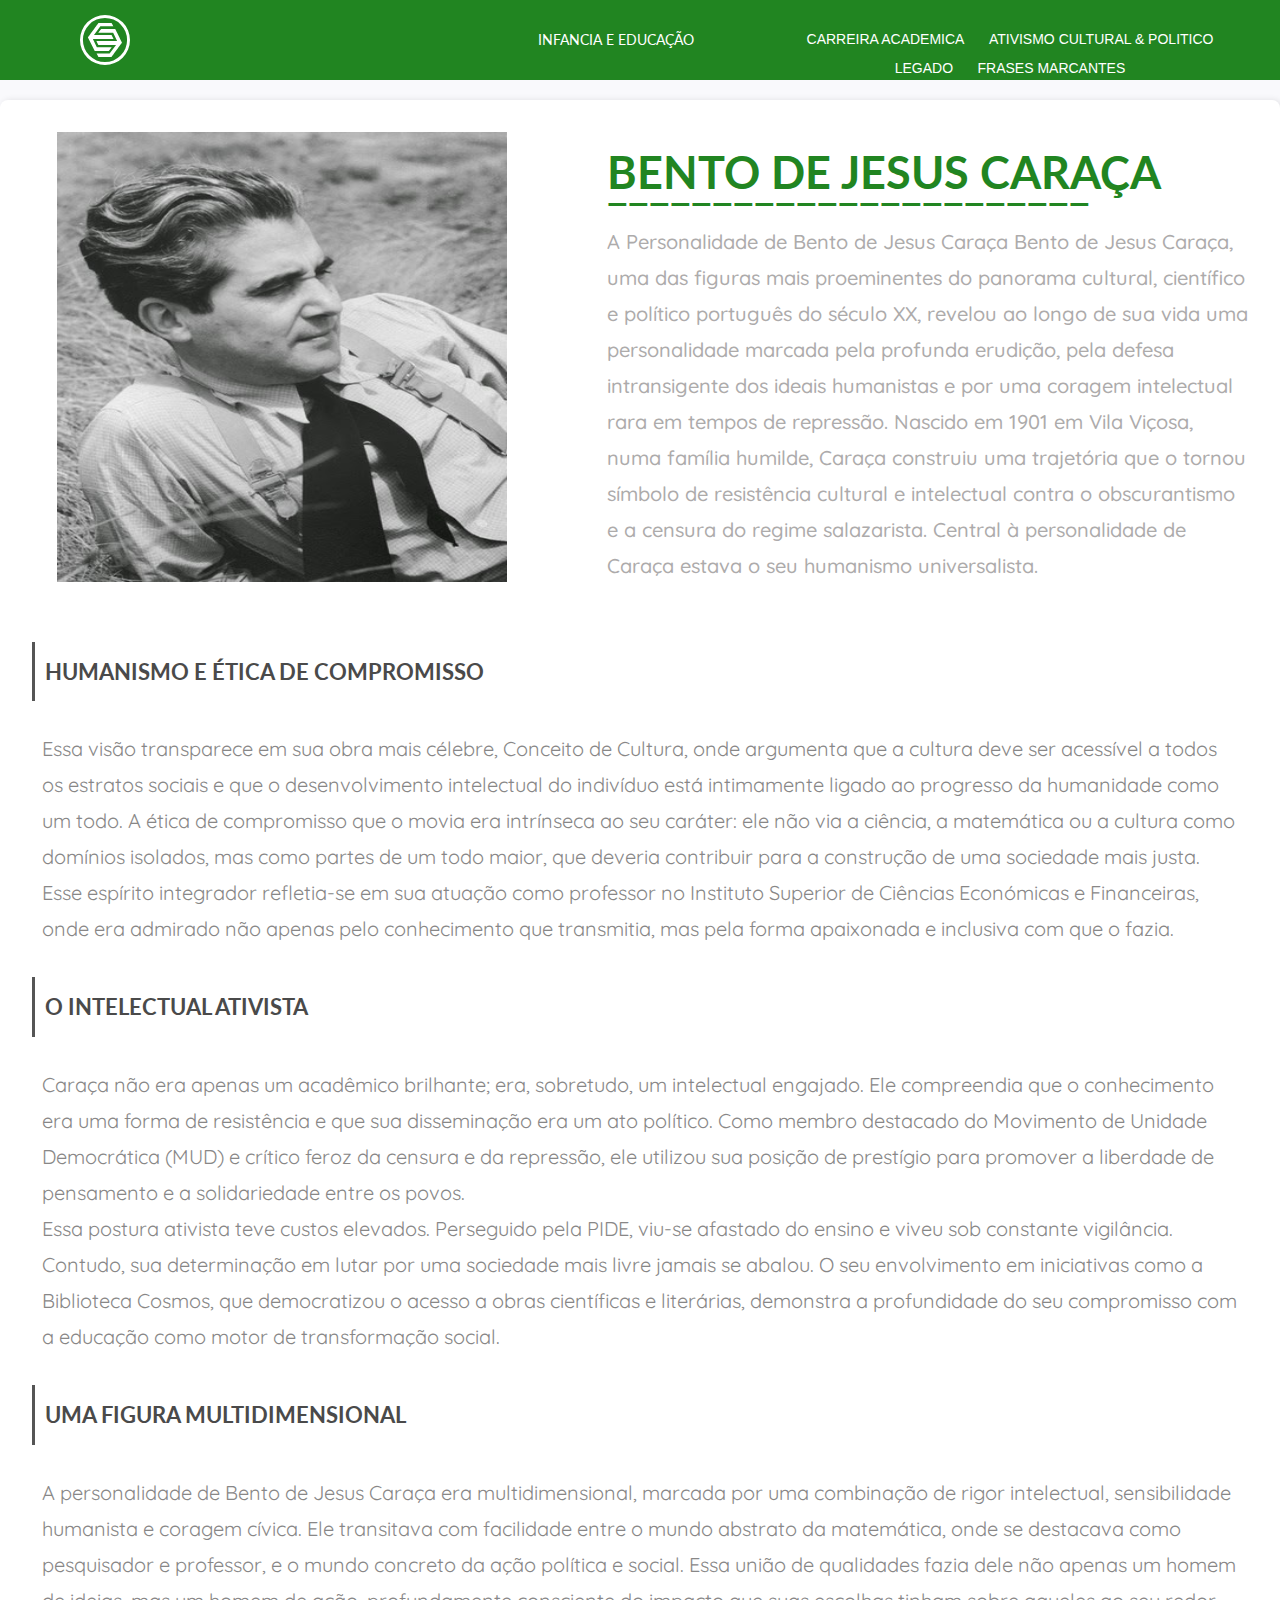
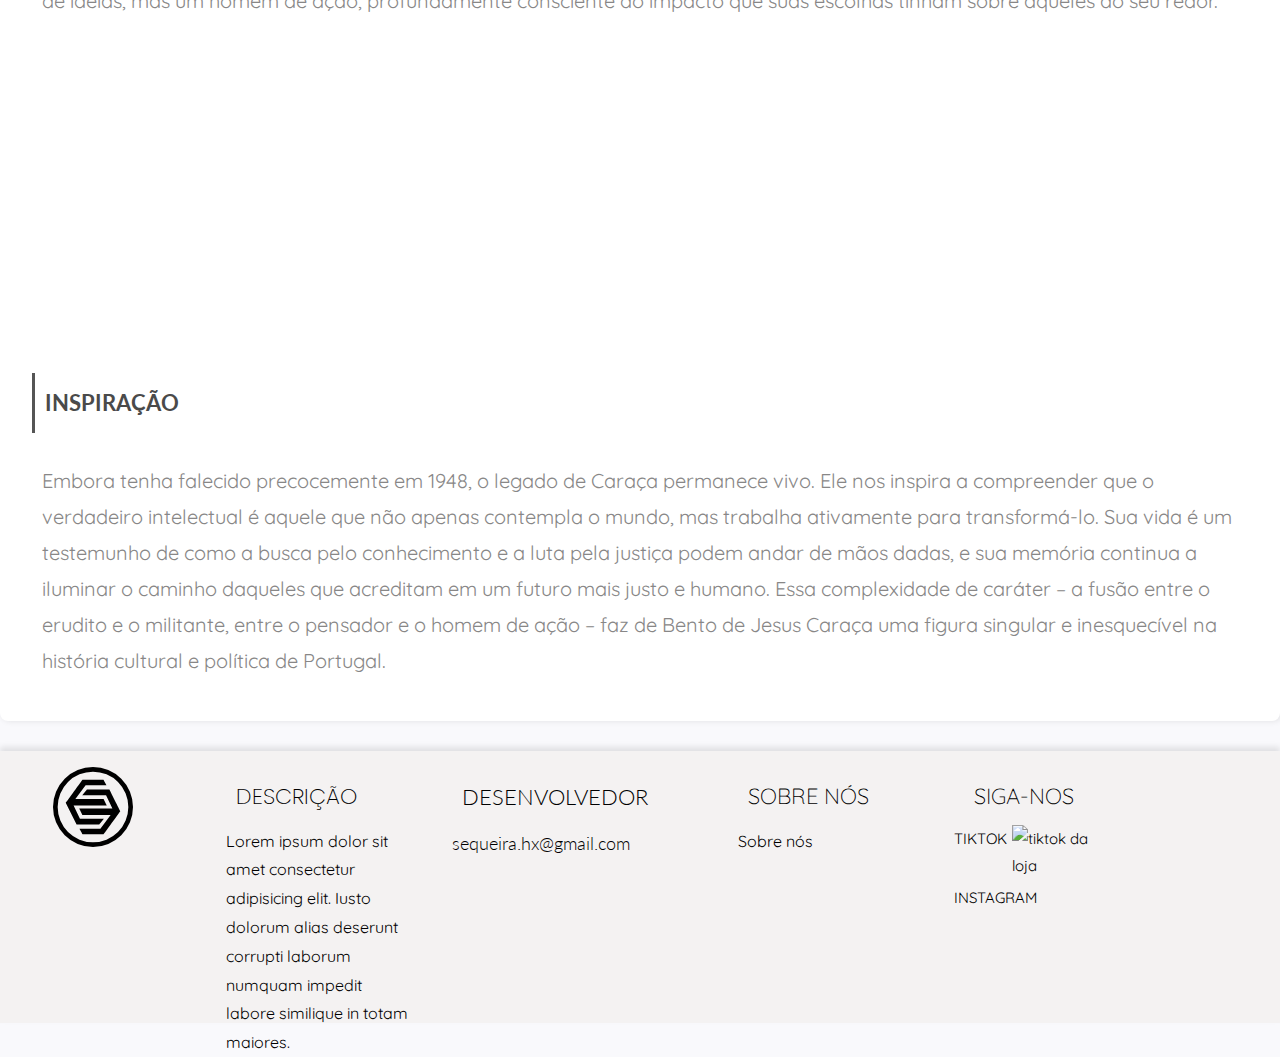
==== index.html @ 5d5126a0 "Add files via upload" ====
<!DOCTYPE html>
<html lang="pt">
<head>
    <meta charset="UTF-8">
    <meta name="viewport" content="width=device-width, initial-scale=1.0">
    <title>Bento de Jesus Caraça</title>
    <link rel="stylesheet" href="index.css">
     <link rel="shortcut icon" href="epbjc.svg" type="image/x-icon">
</head>
<body>
       

        <header id="header">
            <nav>  <p>
                <img id="cana" src="epbjc.svg" alt="">
            </p>  
           
                <div id="lar">
                  
                  
                    <ul>
                        <li class="dropdown">
                         <div id="in"><a href="#" class="dropbtn">INFANCIA E EDUCAÇÃO
                   
                        
                           
                  
                </a></div>   
                            <div class="dropdown-content">
                                <a href="5.html">INFANCIA</a>
                                <a href="6.html"> EDUCAÇÃO</a>
                            </div>
                        </li>


                        
                        <il class="cabeçario"> <a href="2.html">CARREIRA ACADEMICA</a></il>

                        <il class="cabeçario"> <a href="3.html" target="_top">ATIVISMO CULTURAL & POLITICO</a></il>

                        <il class="cabeçario"> <a href="4.html">LEGADO</a></il>

                        <il class="cabeçario"> <a href="sobre.html">FRASES MARCANTES</a></il>
                        
                </div> 
                 
                        
            </nav>
           
        </header>   
  
        <main>
            <section id="mam">
    <section id="pri"> 
        <img id="ha"  src="R.jpeg" alt="" height= 700px;      width= 500px;>
    

    
    </section>
        <div id="seg"> 
            <h1>BENTO DE JESUS  CARAÇA</h1>
           
            <h2>_______________________</h2>
     
 <p>
     A Personalidade de Bento de Jesus Caraça
     
     Bento de Jesus Caraça, uma das figuras mais proeminentes do panorama cultural,   científico e político português do século XX, revelou ao longo de sua vida uma personalidade marcada pela profunda erudição,  pela defesa intransigente dos ideais humanistas e por uma coragem intelectual rara em tempos de repressão.  Nascido em 1901 em Vila Viçosa, numa família humilde, Caraça construiu uma trajetória que o tornou símbolo de resistência cultural  e intelectual contra o obscurantismo e a censura do regime salazarista.
 

    Central à personalidade de Caraça estava o seu humanismo universalista.</p>
 </div>
        </section>
    
<div id="tri"> <h3>HUMANISMO  E  ÉTICA DE COMPROMISSO</h3>

<p>
 Essa visão transparece em sua obra mais célebre, Conceito de Cultura, onde argumenta que a cultura deve ser acessível a todos os estratos sociais e que o desenvolvimento intelectual do indivíduo está intimamente ligado ao progresso da humanidade como um todo.
    
    A ética de compromisso que o movia era intrínseca ao seu caráter: ele não via a ciência, a matemática ou a cultura como domínios isolados, mas como partes de um todo maior, que deveria contribuir para a construção de uma sociedade mais justa. Esse espírito integrador refletia-se em sua atuação como professor no Instituto Superior de Ciências Económicas e Financeiras, onde era admirado não apenas pelo conhecimento que transmitia, mas pela forma apaixonada e inclusiva com que o fazia. </p>
    
   <h3> O INTELECTUAL ATIVISTA</h3>
    <p>    Caraça não era apenas um acadêmico brilhante; era, sobretudo, um intelectual engajado. Ele compreendia que o conhecimento era uma forma de resistência e que sua disseminação era um ato político. Como membro destacado do Movimento de Unidade Democrática (MUD) e crítico feroz da censura e da repressão, ele utilizou sua posição de prestígio para promover a liberdade de pensamento e a solidariedade entre os povos. <br>

   Essa postura ativista teve custos elevados. Perseguido pela PIDE, viu-se afastado do ensino e viveu sob constante vigilância. Contudo, sua determinação em lutar por uma sociedade mais livre jamais se abalou. O seu envolvimento em iniciativas como a Biblioteca Cosmos, que democratizou o acesso a obras científicas e literárias, demonstra a profundidade do seu compromisso com a educação como motor de transformação social.</p>
   
    <h3>UMA FIGURA MULTIDIMENSIONAL</h3>
    <p>  A personalidade de Bento de Jesus Caraça era multidimensional, marcada por uma combinação de rigor intelectual, sensibilidade humanista e coragem cívica. Ele transitava com facilidade entre o mundo abstrato da matemática, onde se destacava como pesquisador e professor, e o mundo concreto da ação política e social. Essa união de qualidades fazia dele não apenas um homem de ideias, mas um homem de ação, profundamente consciente do impacto que suas escolhas tinham sobre aqueles ao seu redor.</p>
  
       <iframe width="560" height="315" src="https://www.youtube.com/embed/watch?v=xKdWrKOwON8" 
   title="YouTube video player" frameborder="0" allow="accelerometer; autoplay; clipboard-write; encrypted-media; gyroscope; picture-in-picture" 
   allowfullscreen></iframe>
 <h3> INSPIRAÇÃO</h3>
   <p> Embora tenha falecido precocemente em 1948, o legado de Caraça permanece vivo. Ele nos inspira a compreender que o verdadeiro intelectual é aquele que não apenas contempla o mundo, mas trabalha ativamente para transformá-lo. Sua vida é um testemunho de como a busca pelo conhecimento e a luta pela justiça podem andar de mãos dadas, e sua memória continua a iluminar o caminho daqueles que acreditam em um futuro mais justo e humano.
    
    Essa complexidade de caráter – a fusão entre o erudito e o militante, entre o pensador e o homem de ação – faz de Bento de Jesus Caraça uma figura singular e inesquecível na história cultural e política de Portugal.</p>


</div>
 
  </main> 
   

    
<footer>
   
<img id="na" src="epbjc copy.svg" alt="">
    <div id="lalo">
          <h1 class="gaga">DESCRIÇÃO</h1>
<p>Lorem ipsum dolor sit amet consectetur adipisicing elit. Iusto dolorum alias deserunt corrupti laborum numquam impedit labore similique in totam maiores.</p></div>
   
<div id="lalo2"> 
      <h1 class="gaga">DESENVOLVEDOR</h1>
<a href="#"><p>sequeira.hx@gmail.com</p></a>

</div>

    <div id="lalo3"> <h1 class="gaga">SOBRE NÓS</h1>
<a href="test.html"> <p>Sobre nós </p></a>
</div>


    <div id="lalo4">

<h1 id="lml" class="gaga">SIGA-NOS</h1>

<div id="caca">
 <a id="io1" href="itgh.html">
   
      TIKTOK  <img src="../ft/tiktok.svg" alt="tiktok da loja">
    
   
</a>

  <a id="io2"  href="itgh.html"> INSTAGRAM<img src="../ft/instagram.svg" alt=""></a>
</div></div>


    
</footer>
<script src="he.js"></script>
</body>
</html>
---- index.css ----
@import url('https://fonts.googleapis.com/css2?family=Lato:ital,wght@0,100;0,300;0,400;0,700;0,900;1,100;1,300;1,400;1,700;1,900&family=Poppins:ital,wght@0,100;0,200;0,300;0,400;0,500;0,600;0,700;0,800;0,900;1,100;1,200;1,300;1,400;1,500;1,600;1,700;1,800;1,900&display=swap');

        @import url('https://fonts.googleapis.com/css2?family=Quicksand:wght@300..700&display=swap'); 
@import url('https://fonts.googleapis.com/css2?family=Cousine:ital,wght@0,400;0,700;1,400;1,700&family=Quicksand:wght@300..700&display=swap');
@import url('https://fonts.googleapis.com/css2?family=Cousine:ital,wght@0,400;0,700;1,400;1,700&family=Lato:ital,wght@0,100;0,300;0,400;0,700;0,900;1,100;1,300;1,400;1,700;1,900&family=Quicksand:wght@300..700&display=swap');

@import url('https://fonts.googleapis.com/css2?family=Lato:ital,wght@0,100;0,300;0,400;0,700;0,900;1,100;1,300;1,400;1,700;1,900&family=Poppins:ital,wght@0,100;0,200;0,300;0,400;0,500;0,600;0,700;0,800;0,900;1,100;1,200;1,300;1,400;1,500;1,600;1,700;1,800;1,900&display=swap');
*{
    margin: 0;
    padding: 0;
    

}
body {
    font-family: 'Segoe UI', Tahoma, Geneva, Verdana, sans-serif;
    line-height: 1.8;
    background-color: #f9f9fc;
    margin: 0;
    padding: 0;
    color: #222;
}




header{
    background-color: rgb(33, 133, 33);
    position: fixed;
      top: 0;
      left: 0;
      width: 100%;
    height: 50px;
      color: white;
      text-align: center;
      padding: 15px;
      transition: transform 0.3s ease;
      z-index: 1000; 
}

header.hidden {
    transform: translateY(-100%);
    
  }

#header{
  transition: transform 0.5s ease;
}


header #cana{
   margin: 0;padding: 0;
   width: 50px;
   height: 50px;
   margin-right: 400px;
}


#lar{
    padding-left: 750px;
margin: 20px;

  margin-top: -0px;
}

nav{
    display: flex;
    align-items: center;
    padding-right: 40px;
     justify-content:space-around ;
     text-align: center;
    
     p{
      img{
        cursor: pointer;
        top:50%;
        left: 8%;
        position: absolute;
        transform: translate(-50%,-50%);

      }
     }
}
.cabeçario{
    color: rgb(0, 0, 0);
        text-decoration: none;
        border: 10px;
       padding-bottom: 10px;
       padding: 10px;
 font-size: 14px;
   
    }
    .cabeçario:hover{
        background-color:  rgb(32, 127, 32);
       border-radius: 4px;
    }
    a{
        color: rgb(255, 255, 255);
        text-decoration: none;
       

    }
    h2{
        font-weight: 400;
        justify-content: center;
         padding: 135px;
         }






        #mam{
            display: flex;
        }



iframe{
  margin-left: 400px;
}




         main {
            padding: 2rem;
        max-width: 1300px;
            margin: auto;
         margin-top: 100px;
            box-shadow: 2px 0px 6px rgba(0, 0, 0, 0.1);
            border-radius: 8px; 
          
            background-color: #fff;
        }
         #seg{
          width: 800px;
          height: 400px;
          background-color:#fff;
        font-family: "Lato";
         
        margin-left: 100px;
        
     
        
        
        
        
        p{
        color: rgb(173, 171, 171);
        
        font-size: 20px;
        font-family:"Quicksand" ;
        font-weight: 500;
        }
        
          h1{
            font-family: "Lato";
             font-size: 45px;
             margin: 0;
             padding: 0;
             color: rgb(33, 133, 33);
          }
         }
         h2{
            font-family: "Lato";
            font-size: 45px;
            margin-top: -70px;
            margin-left: 0px;
            color: rgb(33, 133, 33);
          padding: 0;

         }
         #pri{
            img{
                 width: 450px;
                 height: 450px;
                 
                 margin-left: 25px;
            }
         }









         .dropdown-content {
            display: none;
            position: absolute;
            background-color: white;
            min-width: 160px;
            box-shadow: 0px 8px 16px 0px rgba(0,0,0,0.2);
            left: 70%;
        
            z-index: 1;
            border-radius: 10px;
     
         top: 125%;
          left: 47%;
          position: absolute;
          transform: translate(-50%,-50%);

          a {
            color: black;
            padding: 12px 16px;
            text-decoration: none;
            display: block;
          
   text-align: center;
            font-size: 15px;
            font-family: "Lato";
              font-size: 14px;
         
          }
            }
          .dropdown-content a:hover {
            background-color: #ddd;
            border-radius: 0 0 10 10;
          }
          
          .dropdown:hover .dropdown-content {
            display: block;
          }
          .dropdown{
            color: rgb(0, 0, 0);
        text-decoration: none;
        border: 10px;
        padding:5px;
         font-size: 14px;
          width: 1px;
          font-family: "Lato";

display: block;
#in{
    top: 50%;
    left: 47%;
    position: absolute;
    transform: translate(-50%,-50%);

  
    img{
        top: 60%;
        left: 110%;
        position: absolute;
        transform: translate(-50%,-50%);
    }
}

          
          }








#tri{
    margin-top: 50px;




    h3{
        font-size: 22px;
        font-family: "Lato";
        color: #4a4a4a;
      margin: 20px;
      padding: 10px;
      margin-right: 0;
      margin-left: 0;
        border-left: 3px  solid #555;
        transition: .6s;
    }
    h3:hover{
  color: rgb(33, 133, 33);
  transition: .6s;

  border-left: 3px  solid rgb(33, 133, 33);



    }
    p{
        color: rgb(136, 135, 135);
        font-family: "Quicksand";
        font-size: 20px;
       
        padding: 10px;
    }
}






footer {

    bottom: 0;
    margin-top: 30px;
        width: 100%;
        height: 240px;
      display: flex;
       
      background-color:rgb(244, 242, 242);
        text-align:left;
     
        font-family: "Quicksand";
      padding: 1rem 0;
    
      box-shadow: 0 -4px 6px rgba(0, 0, 0, 0.1); 
    
#na{
    width: 300px;
    height: 80px;
} 
      
 .gaga{
    font-size: 22px;
 }     
      
      h2{font-family: "Lato";
        padding: 40px;
    font-weight: 200;
    margin-top: -40px;
    font-size: 40px;
     color:rgb(0, 0, 0);
        } 
        #lalo{
     width: 300px;
     height: 150px;
     
     color:rgb(0, 0, 0);
    padding: 0 40px;
    
    p{
        color: #000000;
        padding: 0;
        
    }
     h1{
        font-weight: 200;
        color: #000000;
     }
      .gaga{
        padding: 10px;
        font-family: "Poppins";
       }
        }
        #lalo2{
         width: 300px;
         height: 150px;
         font-family: "Lato";
     color:#000000;
     h1{
        font-weight: 300;
        
     }
     p{
        color: #000000;
        padding: 0;
        font-size: 18px;
        font-weight: 300;
 
    }
     a{
      color: black;
        
     }
 
    .gaga{
        padding: 10px;
       }
            } 
      #lalo3{
             width: 300px;
             height: 150px;
             font-family: "Quicksand";
           color:#000000;
    
    padding-left: 80px;
    p{
        color: #000000;
        padding: 0;
    }
           h1{
            font-weight: 300;
         }
         .gaga{
            padding: 10px;
           }   }
     
      #lalo4{
                 width: 300px;
                 height: 150px;
                 color:#fff;
                 padding:  10px;
                 font-family: "Quicksand";
              
                 margin-right: 150px;
                
                 p{
                    color: #000000;
                    padding: 0;
                }
        h1{
            
                font-weight: 300;
                font-size: 20px;
             
        } 
         a{
 display: flex;
        } 
        
        .gaga{
            padding-left: 40px;
            font-size: 20px;
            } 
           #caca{
     padding: 20px;
 margin-top: -12px;
 
 a{color: #000000;
    font-size: 15px;
       img{padding: 5px;
       margin-top: -5px;  }
 
                }
                
                
    }
 
      .gaga{
         font-family:"Quicksand" ;
         font-size: 22px;
     color: #000;
        }
      
       
       
  
    }
 }
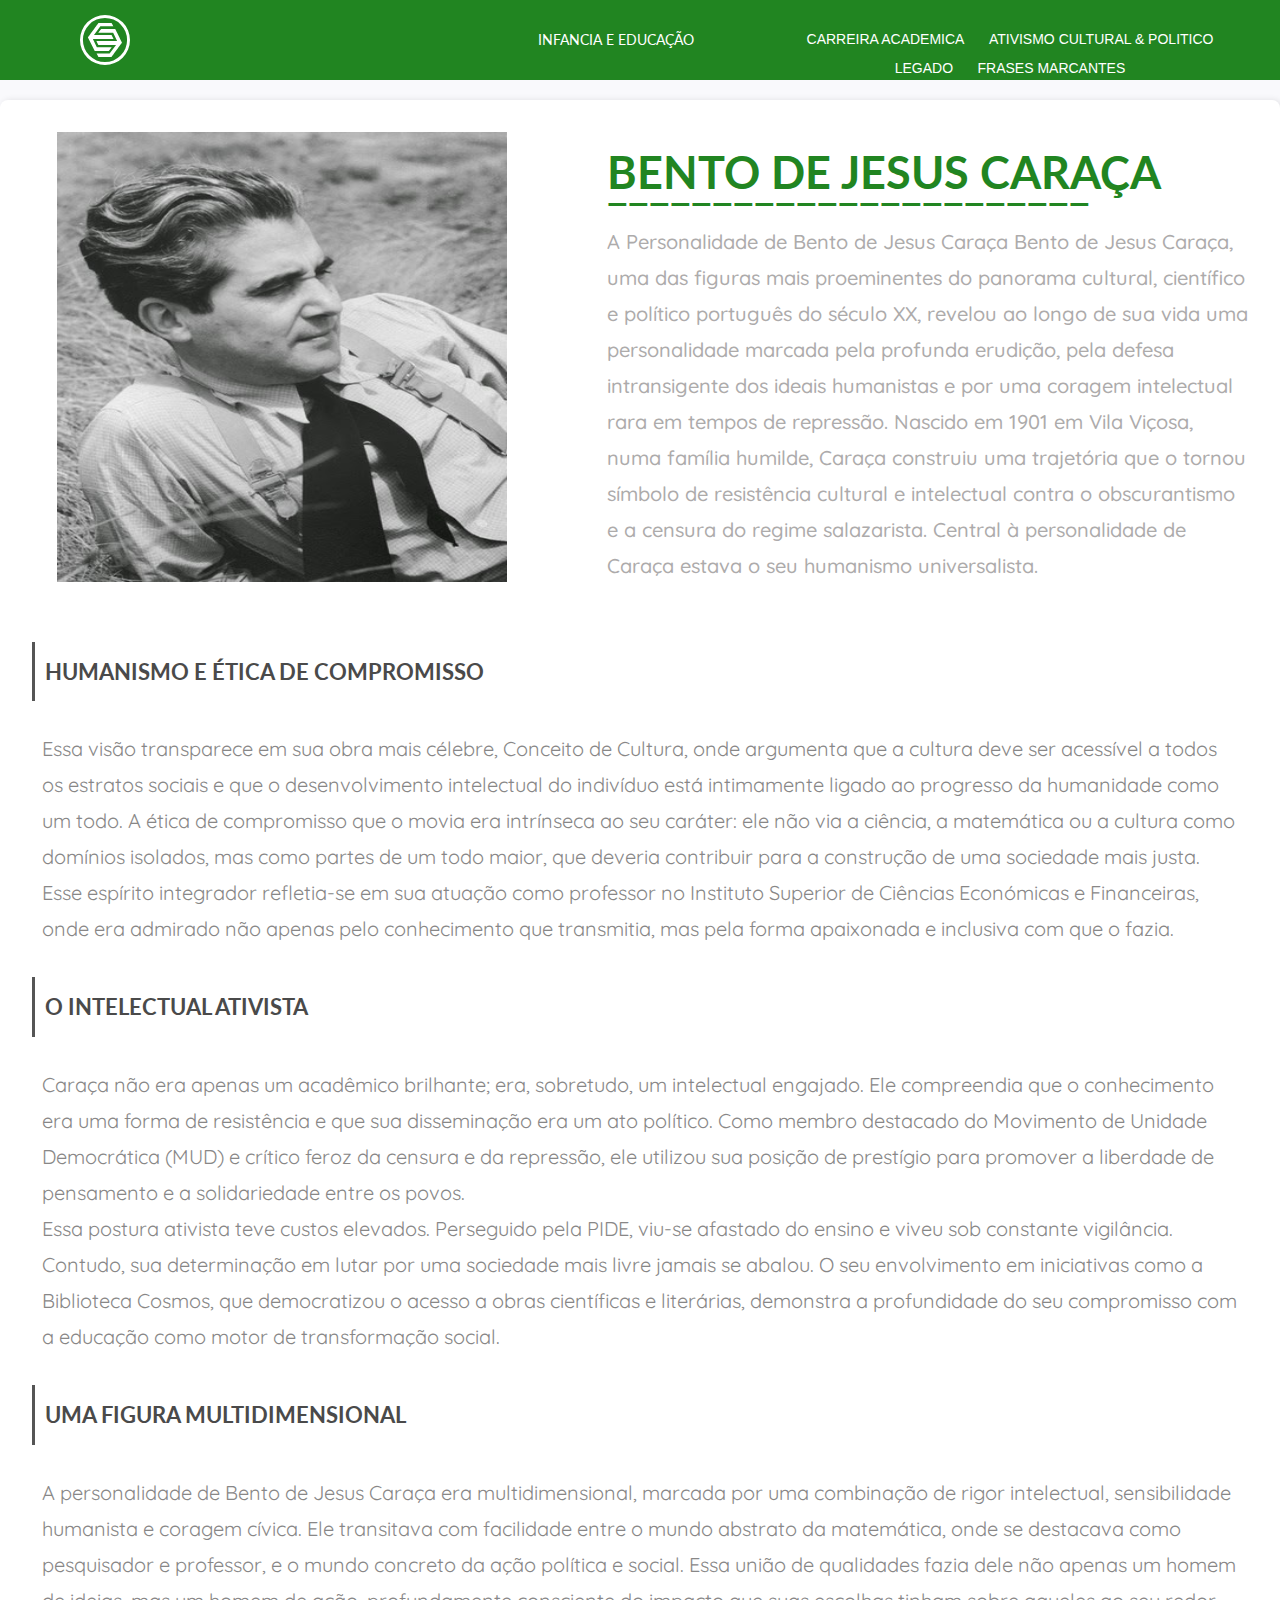
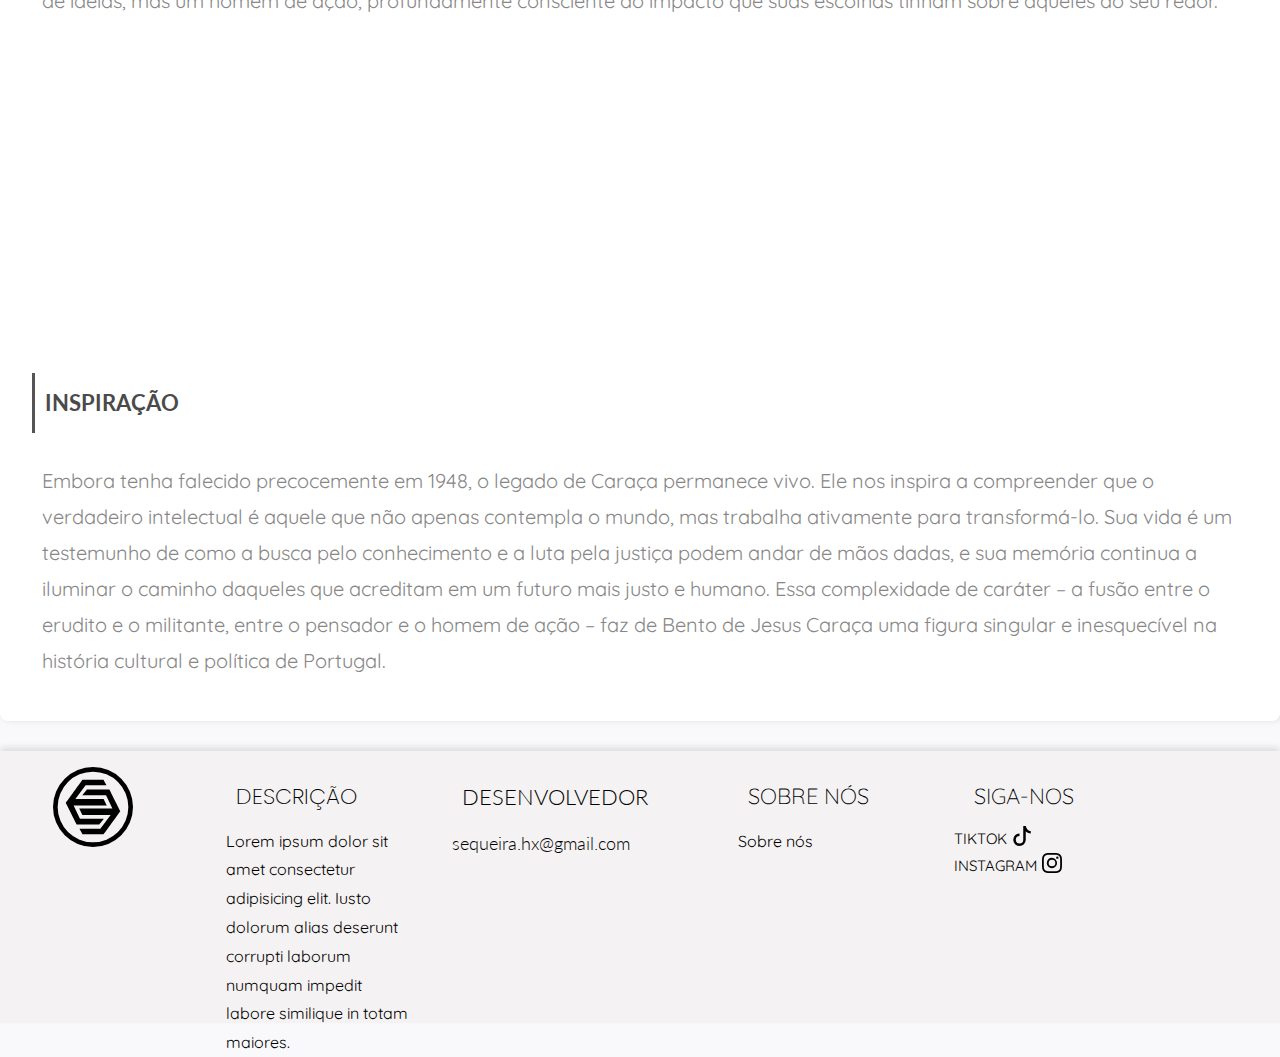
==== commit 19c5773c: "Update index.html" ====
--- a/index.html
+++ b/index.html
@@ -127,12 +127,12 @@
 <div id="caca">
  <a id="io1" href="itgh.html">
    
-      TIKTOK  <img src="../ft/tiktok.svg" alt="tiktok da loja">
+      TIKTOK  <img src="tiktok.svg" alt="tiktok da loja">
     
    
 </a>
 
-  <a id="io2"  href="itgh.html"> INSTAGRAM<img src="../ft/instagram.svg" alt=""></a>
+  <a id="io2"  href="itgh.html"> INSTAGRAM<img src="instagram.svg" alt=""></a>
 </div></div>
 
 
@@ -140,4 +140,4 @@
 </footer>
 <script src="he.js"></script>
 </body>
-</html>+</html>
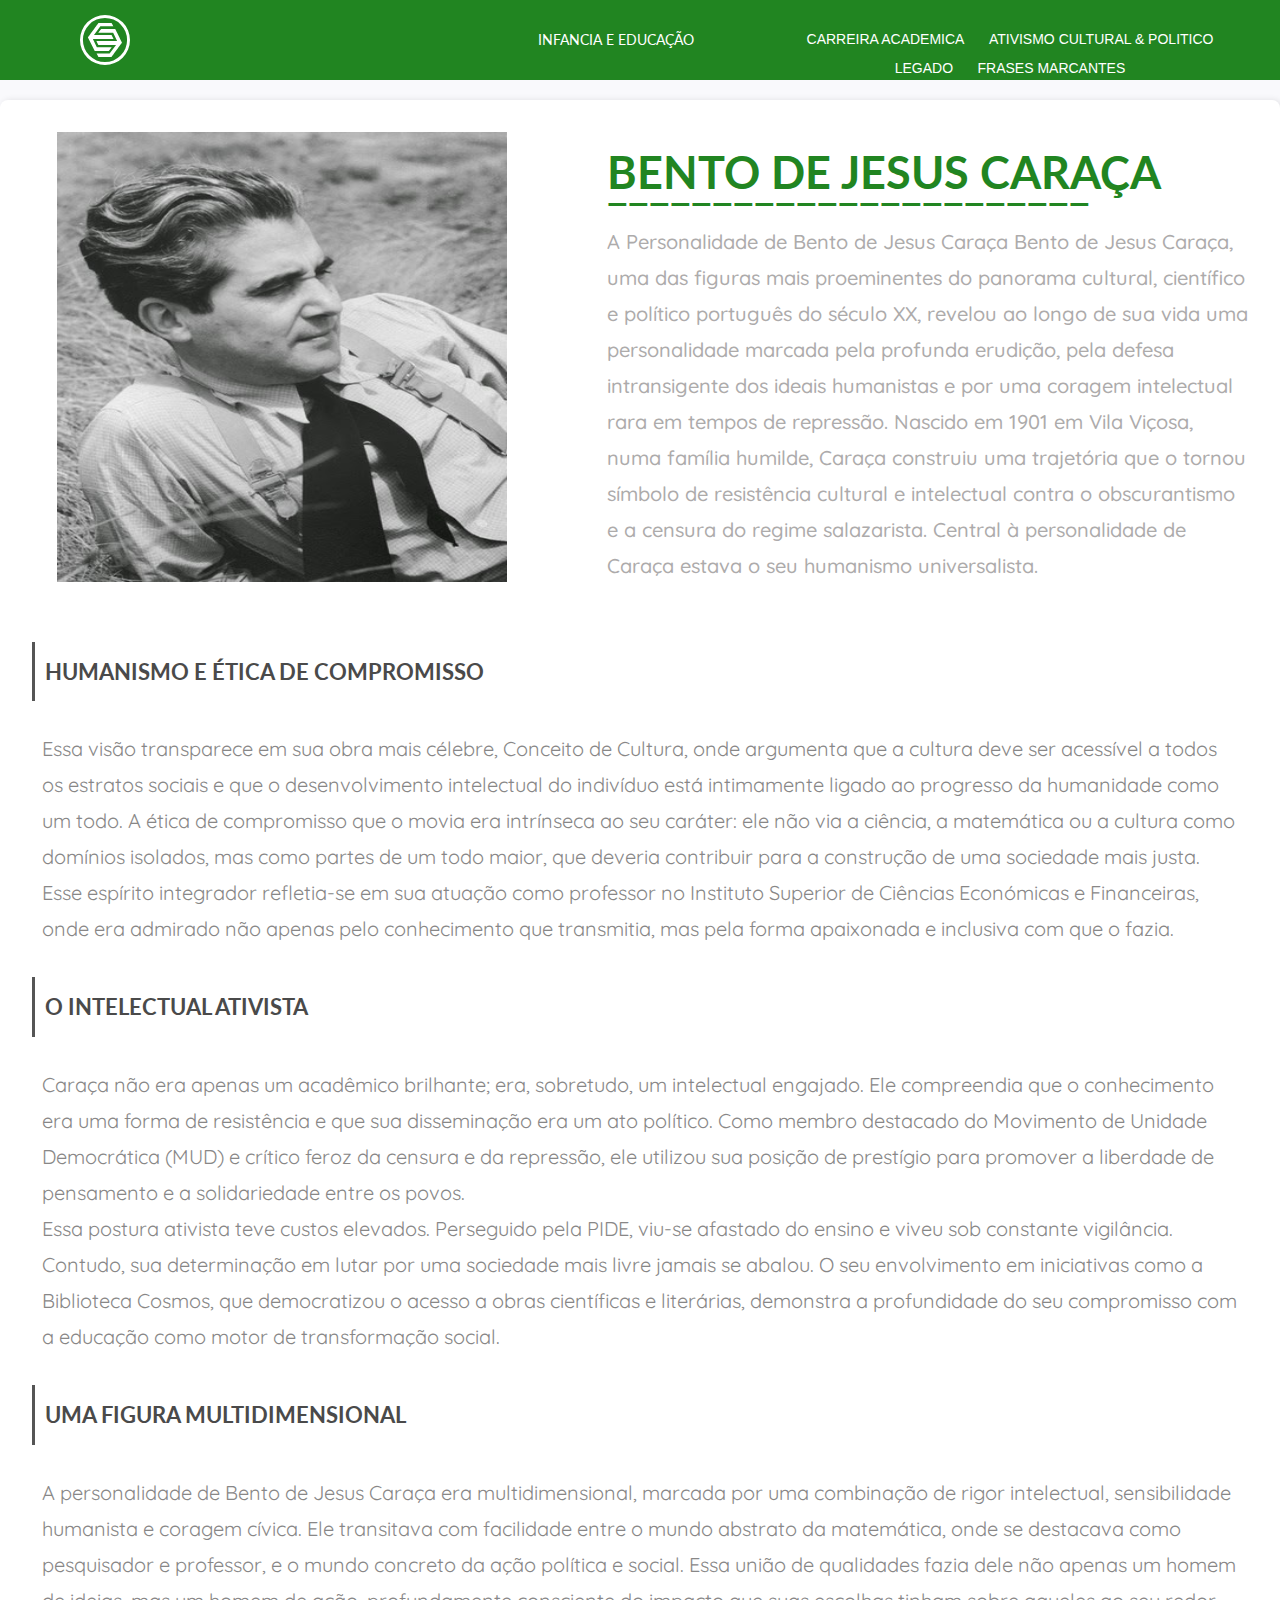
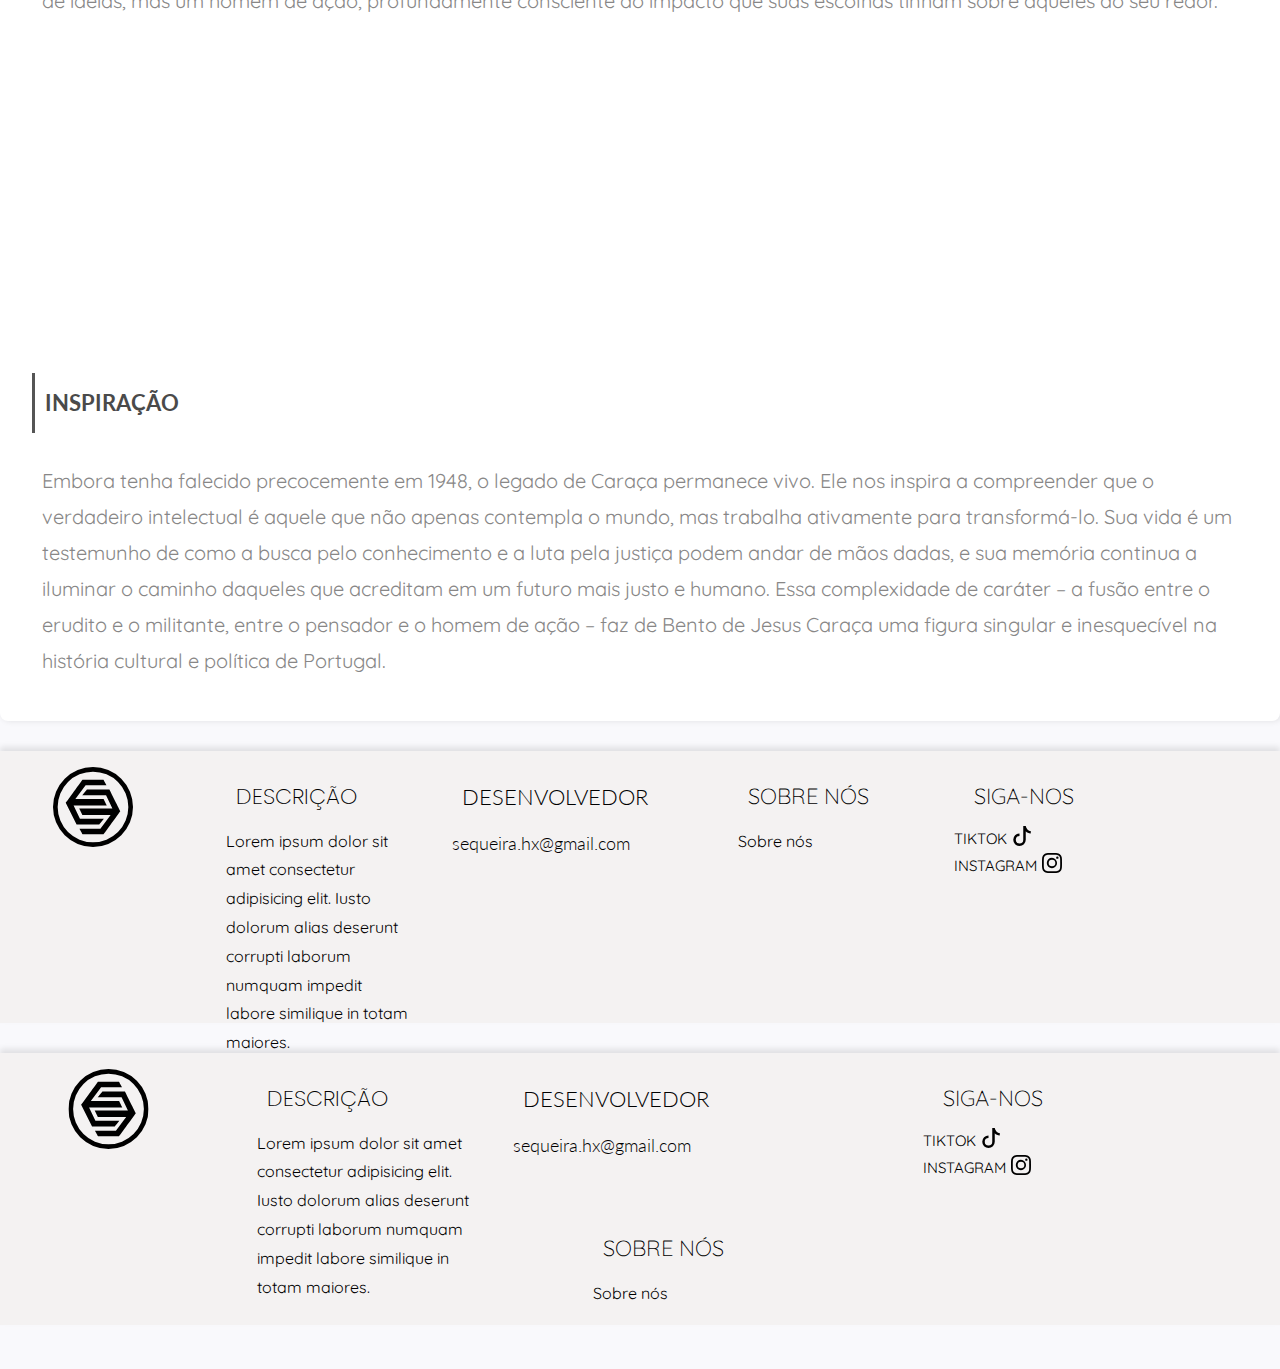
==== commit bae62971: "Update index.html" ====
--- a/index.html
+++ b/index.html
@@ -138,6 +138,46 @@
 
     
 </footer>
+
+
+    
+<footer id="foo">
+   
+    <img id="na" src="epbjc copy.svg" alt="">
+        <div id="lalo">
+              <h1 class="gaga">DESCRIÇÃO</h1>
+    <p>Lorem ipsum dolor sit amet consectetur adipisicing elit. Iusto dolorum alias deserunt corrupti laborum numquam impedit labore similique in totam maiores.</p></div>
+       
+    <div id="ba">
+    <div id="lalo2"> 
+          <h1 class="gaga">DESENVOLVEDOR</h1>
+    <a href="#"><p>sequeira.hx@gmail.com</p></a>
+    
+    </div>
+    
+        <div id="lalo3"> <h1 class="gaga">SOBRE NÓS</h1>
+    <a href="test.html"> <p>Sobre nós </p></a>
+    </div>
+    </div>
+    
+        <div id="lalo4">
+    
+    <h1 id="lml" class="gaga">SIGA-NOS</h1>
+    
+    <div id="caca">
+     <a id="io1" href="itgh.html">
+       
+          TIKTOK  <img src="tiktok.svg" alt="tiktok da loja">
+        
+       
+    </a>
+    
+      <a id="io2"  href="itgh.html"> INSTAGRAM<img src="instagram.svg" alt=""></a>
+    </div></div>
+    
+    
+        
+    </footer>
 <script src="he.js"></script>
 </body>
 </html>
